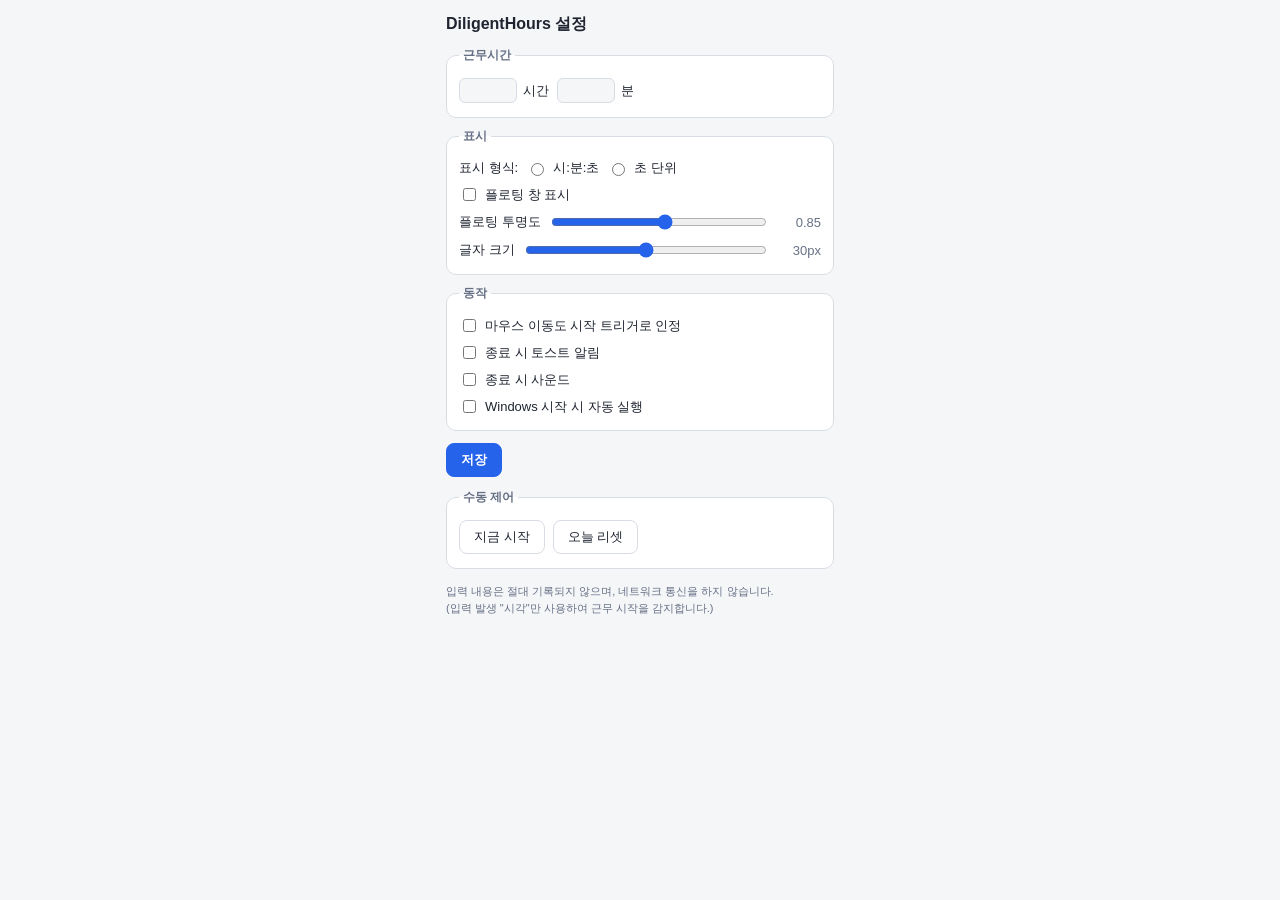
==== ui/settings.html @ b6fe373b "feat: DiligentHours v0.1 — 근무시간 카운트다운 데스크탑 타이머 당일 첫 키보드/마우스 전역 입력을 근무 시작으로 감지하여, 합의된 근무시간 (기본 9h)까지 " ====
<!doctype html>
<html lang="ko">
<head>
  <meta charset="utf-8" />
  <title>DiligentHours 설정</title>
  <link rel="stylesheet" href="style.css" />
</head>
<body class="settings-body">
  <main>
    <h1>DiligentHours 설정</h1>

    <fieldset>
      <legend>근무시간</legend>
      <div class="row">
        <label>
          <input type="number" id="hours" min="0" max="24" step="1" /> 시간
        </label>
        <label>
          <input type="number" id="minutes" min="0" max="59" step="1" /> 분
        </label>
      </div>
    </fieldset>

    <fieldset>
      <legend>표시</legend>
      <div class="row">
        <span>표시 형식:</span>
        <label><input type="radio" name="displayFormat" id="fmt-hms" value="hms" /> 시:분:초</label>
        <label><input type="radio" name="displayFormat" id="fmt-seconds" value="seconds" /> 초 단위</label>
      </div>
      <div class="row">
        <label><input type="checkbox" id="showFloating" /> 플로팅 창 표시</label>
      </div>
      <div class="row">
        <span>플로팅 투명도</span>
        <input type="range" id="opacity" min="0.15" max="1.0" step="0.05" />
        <span class="range-value" id="opacity-value">0.85</span>
      </div>
      <div class="row">
        <span>글자 크기</span>
        <input type="range" id="fontSize" min="16" max="64" step="1" />
        <span class="range-value" id="fontSize-value">30px</span>
      </div>
    </fieldset>

    <fieldset>
      <legend>동작</legend>
      <div class="row">
        <label><input type="checkbox" id="includeMouseMove" /> 마우스 이동도 시작 트리거로 인정</label>
      </div>
      <div class="row">
        <label><input type="checkbox" id="notifyToast" /> 종료 시 토스트 알림</label>
      </div>
      <div class="row">
        <label><input type="checkbox" id="notifySound" /> 종료 시 사운드</label>
      </div>
      <div class="row">
        <label><input type="checkbox" id="autostart" /> Windows 시작 시 자동 실행</label>
      </div>
    </fieldset>

    <div class="actions">
      <button id="save" class="primary" type="button">저장</button>
      <span id="save-feedback">저장됨</span>
    </div>

    <fieldset style="margin-top: 12px;">
      <legend>수동 제어</legend>
      <div class="row">
        <button id="manual-start" type="button">지금 시작</button>
        <button id="manual-reset" type="button">오늘 리셋</button>
      </div>
    </fieldset>

    <p class="privacy-note">
      입력 내용은 절대 기록되지 않으며, 네트워크 통신을 하지 않습니다.<br />
      (입력 발생 "시각"만 사용하여 근무 시작을 감지합니다.)
    </p>
  </main>
  <script src="settings.js"></script>
</body>
</html>
---- ui/style.css ----
/* ==========================================================================
   공통
   ========================================================================== */
* {
  box-sizing: border-box;
}

html,
body {
  margin: 0;
  padding: 0;
  height: 100%;
}

/* ==========================================================================
   플로팅 창 (index.html) — 투명 배경 위 반투명 카드
   ========================================================================== */
body.floating-body {
  background: transparent;
  overflow: hidden;
  user-select: none;
  -webkit-user-select: none;
  cursor: default;
}

body.floating-body #container {
  --opacity: 0.85;
  --font-size: 30px;
  width: 100vw;
  height: 100vh;
  display: flex;
  align-items: center;
  justify-content: center;
  border-radius: 14px;
  background: rgba(15, 23, 42, var(--opacity));
  transition: background 0.3s ease;
}

body.floating-body #time {
  font-family: "Cascadia Mono", Consolas, "SF Mono", "D2Coding", monospace;
  font-weight: 700;
  font-size: var(--font-size);
  color: #e2e8f0;
  text-shadow: 0 1px 3px rgba(0, 0, 0, 0.55);
  letter-spacing: 0.5px;
  white-space: nowrap;
  line-height: 1;
}

/* IDLE: 작고 흐리게 "대기 중" */
body.floating-body #container.idle #time {
  font-size: calc(var(--font-size) * 0.6);
  color: #94a3b8;
  font-weight: 500;
}

/* FINISHED: 붉은 펄스 글로우 하이라이트 */
body.floating-body #container.finished {
  animation: dh-pulse 1.2s ease-in-out infinite;
}

body.floating-body #container.finished #time {
  font-size: calc(var(--font-size) * 0.72);
  color: #fecaca;
}

@keyframes dh-pulse {
  0%,
  100% {
    background: rgba(127, 29, 29, var(--opacity));
    box-shadow: 0 0 0 0 rgba(239, 68, 68, 0);
  }
  50% {
    background: rgba(185, 28, 28, var(--opacity));
    box-shadow: 0 0 24px 6px rgba(239, 68, 68, 0.75);
  }
}

/* ==========================================================================
   설정 창 (settings.html) — 불투명, 라이트/다크 중립 폼
   ========================================================================== */
body.settings-body {
  --bg: #f5f6f8;
  --card: #ffffff;
  --text: #1f2430;
  --muted: #667085;
  --border: #d8dce3;
  --accent: #2563eb;
  --accent-text: #ffffff;
  background: var(--bg);
  color: var(--text);
  font-family: "Malgun Gothic", "Apple SD Gothic Neo", "Segoe UI", sans-serif;
  font-size: 13px;
  overflow-y: auto;
}

@media (prefers-color-scheme: dark) {
  body.settings-body {
    --bg: #16181d;
    --card: #1f232b;
    --text: #e6e8ee;
    --muted: #9aa3b2;
    --border: #343a46;
    --accent: #3b82f6;
  }
}

body.settings-body main {
  max-width: 420px;
  margin: 0 auto;
  padding: 14px 16px 18px;
}

body.settings-body h1 {
  font-size: 16px;
  margin: 0 0 12px;
}

body.settings-body fieldset {
  background: var(--card);
  border: 1px solid var(--border);
  border-radius: 10px;
  padding: 10px 12px;
  margin: 0 0 10px;
}

body.settings-body legend {
  font-weight: 700;
  font-size: 12px;
  color: var(--muted);
  padding: 0 4px;
}

body.settings-body .row {
  display: flex;
  align-items: center;
  gap: 8px;
  padding: 4px 0;
  flex-wrap: wrap;
}

body.settings-body label {
  display: flex;
  align-items: center;
  gap: 6px;
}

body.settings-body input[type="number"] {
  width: 58px;
  padding: 4px 6px;
  border: 1px solid var(--border);
  border-radius: 6px;
  background: var(--bg);
  color: var(--text);
}

body.settings-body input[type="range"] {
  flex: 1;
  min-width: 120px;
  accent-color: var(--accent);
}

body.settings-body input[type="checkbox"],
body.settings-body input[type="radio"] {
  accent-color: var(--accent);
}

body.settings-body .range-value {
  min-width: 44px;
  text-align: right;
  color: var(--muted);
  font-variant-numeric: tabular-nums;
}

body.settings-body .actions {
  display: flex;
  align-items: center;
  gap: 8px;
  margin-top: 12px;
}

body.settings-body button {
  padding: 7px 14px;
  border: 1px solid var(--border);
  border-radius: 8px;
  background: var(--card);
  color: var(--text);
  font-size: 13px;
  cursor: pointer;
}

body.settings-body button.primary {
  background: var(--accent);
  border-color: var(--accent);
  color: var(--accent-text);
  font-weight: 700;
}

body.settings-body button:hover {
  filter: brightness(1.05);
}

body.settings-body #save-feedback {
  color: #16a34a;
  font-weight: 700;
  opacity: 0;
  transition: opacity 0.25s ease;
}

body.settings-body #save-feedback.visible {
  opacity: 1;
}

body.settings-body .privacy-note {
  margin-top: 14px;
  font-size: 11px;
  color: var(--muted);
  line-height: 1.5;
}
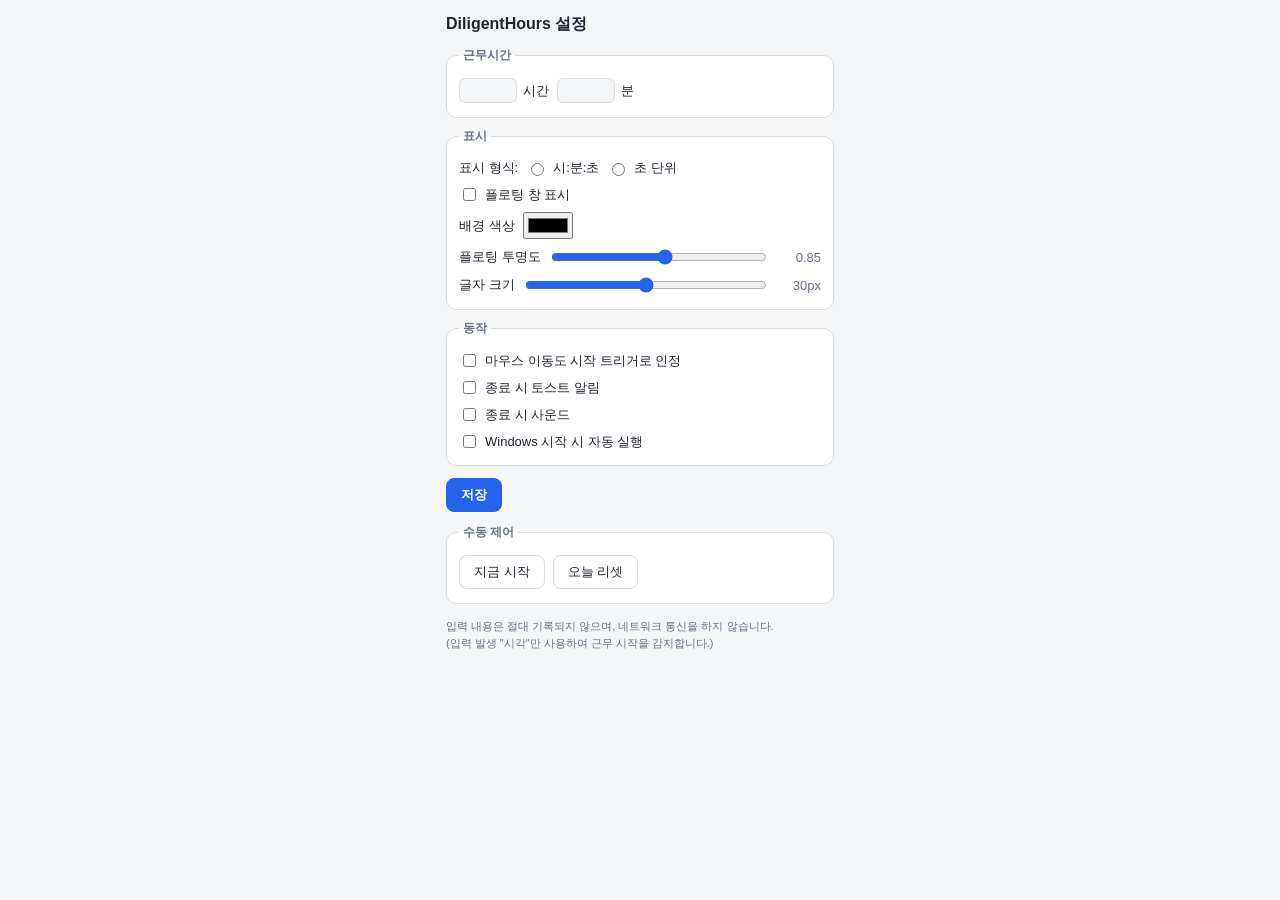
==== commit bfa4b66c: "feat(v0.2.1): 팝오버 우측 배치 · 종료시각 영속 · 배경색/투명도 · 여백 축소 - ⋯ 팝오버를 본 창을 가리지 않는 위치에 표시(기본 우측 → 좌/아래/위 폴백). " ====
--- a/ui/settings.html
+++ b/ui/settings.html
@@ -30,6 +30,10 @@
       </div>
       <div class="row">
         <label><input type="checkbox" id="showFloating" /> 플로팅 창 표시</label>
+      </div>
+      <div class="row">
+        <span>배경 색상</span>
+        <input type="color" id="bg-color" />
       </div>
       <div class="row">
         <span>플로팅 투명도</span>
--- a/ui/style.css
+++ b/ui/style.css
@@ -23,16 +23,28 @@
   cursor: default;
 }
 
+/* 배경색(RGB)·불투명도는 설정에서 온 값을 JS 가 CSS 변수로 주입한다.
+   기본값 = 기존 rgb(15,23,42) @ 0.85. */
+body.floating-body {
+  --dh-bg-rgb: 15, 23, 42;
+  --opacity: 0.85;
+}
+
 body.floating-body #container {
-  --opacity: 0.85;
   --font-size: 30px;
-  width: 100vw;
-  height: 100vh;
+  /* 팝오버가 열리면 창이 카드+패널을 아우르도록 커진다. 카드는 자기 자리에 고정되어야
+     하므로 절대 배치하고, JS 가 배치별 (left,top,폭,높이) 를 인라인으로 지정한다.
+     기본(컴팩트)은 창 전체를 채우는 300x110. */
+  position: absolute;
+  left: 0;
+  top: 0;
+  width: 300px;
+  height: 110px;
   display: flex;
   align-items: center;
   justify-content: center;
   border-radius: 14px;
-  background: rgba(15, 23, 42, var(--opacity));
+  background: rgba(var(--dh-bg-rgb), var(--opacity));
   transition: background 0.3s ease;
 }
 
@@ -74,6 +86,201 @@
     background: rgba(185, 28, 28, var(--opacity));
     box-shadow: 0 0 24px 6px rgba(239, 68, 68, 0.75);
   }
+}
+
+/* ==========================================================================
+   플로팅 창 — "⋯" 빠른 메뉴 버튼 + 팝오버 패널
+   ========================================================================== */
+body.floating-body #menu-btn {
+  position: absolute;
+  top: 4px;
+  right: 6px;
+  z-index: 20;
+  width: 22px;
+  height: 22px;
+  padding: 0;
+  border: none;
+  border-radius: 6px;
+  background: rgba(148, 163, 184, 0.14);
+  color: #cbd5e1;
+  font-size: 16px;
+  line-height: 1;
+  font-weight: 700;
+  cursor: pointer;
+  opacity: 0.55;
+  transition: opacity 0.15s ease, background 0.15s ease;
+  /* 드래그 영역에 포함되지 않도록 명시 */
+  -webkit-app-region: no-drag;
+}
+
+body.floating-body #menu-btn:hover {
+  opacity: 1;
+  background: rgba(148, 163, 184, 0.28);
+}
+
+body.floating-body #menu-btn.open {
+  opacity: 1;
+  background: rgba(148, 163, 184, 0.32);
+}
+
+body.floating-body #popover {
+  position: absolute;
+  left: 0;
+  top: 0;
+  z-index: 15;
+  width: 260px;
+  padding: 5px 6px 6px;
+  border-radius: 12px;
+  /* 카드와 동일한 배경색을 쓰되 가독성을 위해 약간 더 진하게(불투명도 하한 보정). */
+  background: rgba(var(--dh-bg-rgb), min(1, calc(var(--opacity) + 0.12)));
+  border: 1px solid rgba(148, 163, 184, 0.18);
+  box-shadow: 0 10px 30px rgba(0, 0, 0, 0.5);
+  color: #e2e8f0;
+  font-family: "Malgun Gothic", "Apple SD Gothic Neo", "Segoe UI", sans-serif;
+  font-size: 12px;
+  -webkit-app-region: no-drag;
+  /* 컨트롤이 화면보다 커지면 스크롤 (배치가 완전히 안 맞을 때의 폴백) */
+  max-height: calc(100vh - 12px);
+  overflow-y: auto;
+}
+
+body.floating-body #popover[hidden] {
+  display: none;
+}
+
+body.floating-body .pop-section {
+  margin-bottom: 5px;
+}
+
+body.floating-body .pop-section:last-child {
+  margin-bottom: 0;
+}
+
+body.floating-body .pop-label {
+  font-size: 11px;
+  font-weight: 700;
+  color: #94a3b8;
+  margin-bottom: 3px;
+}
+
+body.floating-body .pop-row {
+  display: flex;
+  gap: 5px;
+}
+
+body.floating-body .pop-row label {
+  display: flex;
+  align-items: center;
+  gap: 3px;
+  color: #cbd5e1;
+}
+
+body.floating-body #popover input[type="number"] {
+  width: 52px;
+  padding: 2px 3px;
+  border: 1px solid rgba(148, 163, 184, 0.28);
+  border-radius: 6px;
+  background: rgba(2, 6, 23, 0.6);
+  color: #e2e8f0;
+  font-size: 12px;
+  font-variant-numeric: tabular-nums;
+}
+
+body.floating-body .pop-seg {
+  display: flex;
+  gap: 3px;
+}
+
+body.floating-body .seg-btn {
+  flex: 1;
+  padding: 3px 4px;
+  border: 1px solid rgba(148, 163, 184, 0.28);
+  border-radius: 7px;
+  background: rgba(2, 6, 23, 0.5);
+  color: #cbd5e1;
+  font-size: 12px;
+  cursor: pointer;
+  transition: background 0.15s ease, border-color 0.15s ease;
+}
+
+body.floating-body .seg-btn:hover {
+  background: rgba(148, 163, 184, 0.15);
+}
+
+body.floating-body .seg-btn[aria-checked="true"] {
+  background: #2563eb;
+  border-color: #2563eb;
+  color: #ffffff;
+  font-weight: 700;
+}
+
+body.floating-body .pop-actions {
+  display: flex;
+  flex-direction: column;
+  gap: 4px;
+}
+
+body.floating-body .pop-btn {
+  width: 100%;
+  padding: 4px 5px;
+  border: 1px solid rgba(148, 163, 184, 0.28);
+  border-radius: 7px;
+  background: rgba(2, 6, 23, 0.5);
+  color: #e2e8f0;
+  font-size: 12px;
+  cursor: pointer;
+  transition: background 0.15s ease, border-color 0.15s ease, color 0.15s ease;
+}
+
+body.floating-body .pop-btn:hover {
+  background: rgba(148, 163, 184, 0.15);
+}
+
+body.floating-body .pop-btn.danger {
+  color: #fca5a5;
+  border-color: rgba(248, 113, 113, 0.35);
+}
+
+body.floating-body .pop-btn.danger:hover {
+  background: rgba(127, 29, 29, 0.4);
+  color: #fecaca;
+}
+
+/* "적용" — 행 안에 들어가는 좁은 버튼 (전체폭 X) */
+body.floating-body .pop-btn-inline {
+  width: auto;
+  flex: 0 0 auto;
+  padding: 2px 6px;
+  margin-left: auto;
+}
+
+/* 종료 시각 도움말 (작고 흐리게) */
+body.floating-body .pop-hint {
+  margin-top: 3px;
+  font-size: 10px;
+  color: #64748b;
+  line-height: 1.4;
+}
+
+/* 종료 섹션 — 구분선으로 시각적 분리 */
+body.floating-body .pop-quit-section {
+  margin-top: 5px;
+  padding-top: 5px;
+  border-top: 1px solid rgba(148, 163, 184, 0.16);
+}
+
+/* 종료 버튼 — 터미널 액션. 초기화(danger)보다 진한 빨강 톤으로 구분 */
+body.floating-body .pop-btn.quit {
+  color: #fecaca;
+  background: rgba(127, 29, 29, 0.35);
+  border-color: rgba(220, 38, 38, 0.55);
+  font-weight: 700;
+}
+
+body.floating-body .pop-btn.quit:hover {
+  background: rgba(185, 28, 28, 0.6);
+  border-color: rgba(239, 68, 68, 0.75);
+  color: #ffffff;
 }
 
 /* ==========================================================================
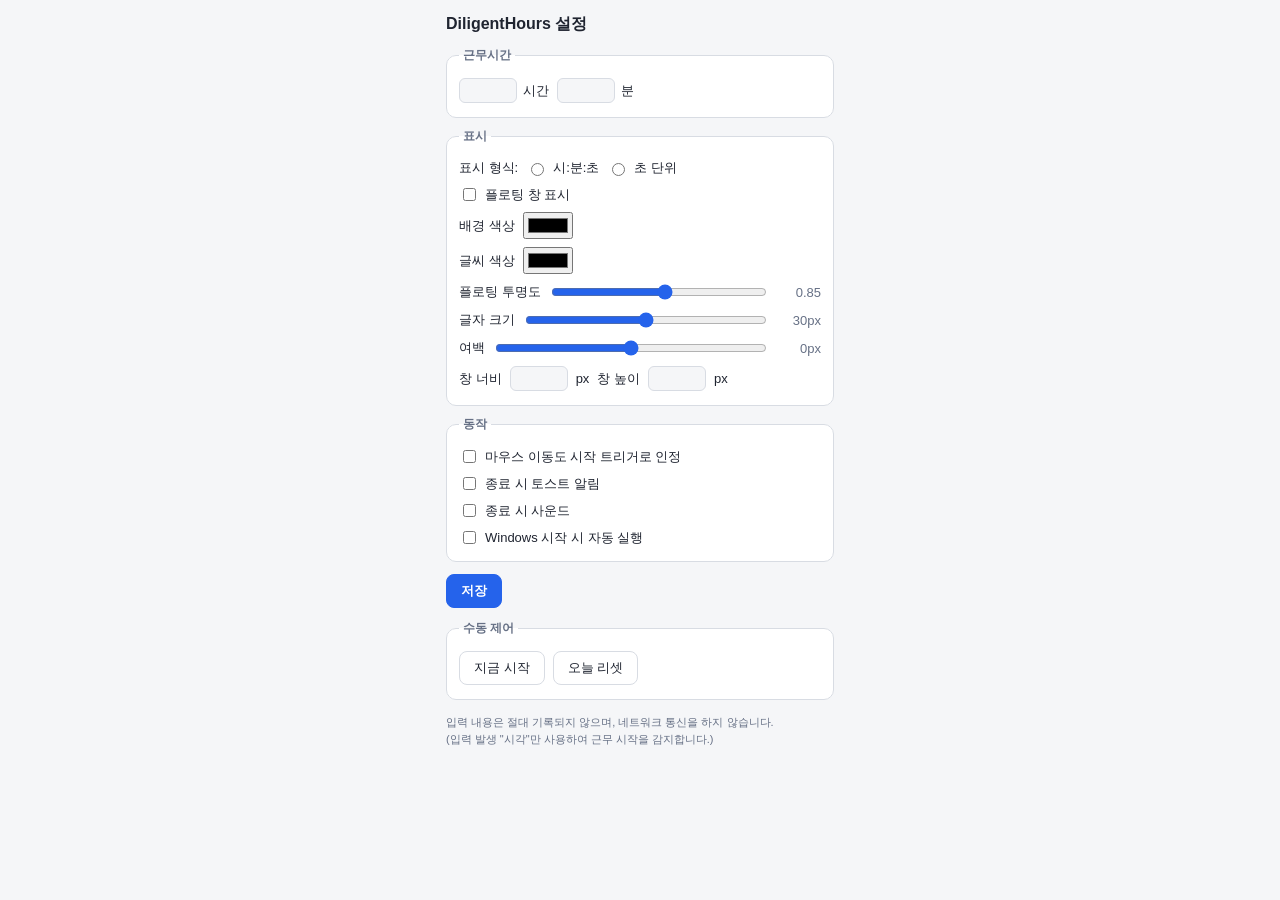
==== commit 16354112: "feat(v0.3.1): 창 크기·글씨 색상·여백 조절 설정 추가 설정 창에 외형 조절 3종 추가(모두 영속):  - 글씨 색상(floatingTextColor) — 배경색과 별개" ====
--- a/ui/settings.html
+++ b/ui/settings.html
@@ -36,6 +36,10 @@
         <input type="color" id="bg-color" />
       </div>
       <div class="row">
+        <span>글씨 색상</span>
+        <input type="color" id="text-color" />
+      </div>
+      <div class="row">
         <span>플로팅 투명도</span>
         <input type="range" id="opacity" min="0.15" max="1.0" step="0.05" />
         <span class="range-value" id="opacity-value">0.85</span>
@@ -44,6 +48,17 @@
         <span>글자 크기</span>
         <input type="range" id="fontSize" min="16" max="64" step="1" />
         <span class="range-value" id="fontSize-value">30px</span>
+      </div>
+      <div class="row">
+        <span>여백</span>
+        <input type="range" id="padding" min="0" max="40" step="1" />
+        <span class="range-value" id="padding-value">0px</span>
+      </div>
+      <div class="row">
+        <span>창 너비</span>
+        <input type="number" id="win-width" min="160" max="800" step="1" /> px
+        <span>창 높이</span>
+        <input type="number" id="win-height" min="70" max="400" step="1" /> px
       </div>
     </fieldset>
 
--- a/ui/style.css
+++ b/ui/style.css
@@ -28,6 +28,9 @@
 body.floating-body {
   --dh-bg-rgb: 15, 23, 42;
   --opacity: 0.85;
+  /* 글씨 색상 / 카드 여백 — JS 가 설정값으로 덮어쓴다. 기본값 = 기존 스타일. */
+  --dh-text-color: #e2e8f0;
+  --dh-pad: 0px;
 }
 
 body.floating-body #container {
@@ -38,8 +41,9 @@
   position: absolute;
   left: 0;
   top: 0;
-  width: 300px;
-  height: 110px;
+  width: var(--dh-w, 300px);
+  height: var(--dh-h, 110px);
+  padding: var(--dh-pad, 0px);
   display: flex;
   align-items: center;
   justify-content: center;
@@ -52,7 +56,7 @@
   font-family: "Cascadia Mono", Consolas, "SF Mono", "D2Coding", monospace;
   font-weight: 700;
   font-size: var(--font-size);
-  color: #e2e8f0;
+  color: var(--dh-text-color, #e2e8f0);
   text-shadow: 0 1px 3px rgba(0, 0, 0, 0.55);
   letter-spacing: 0.5px;
   white-space: nowrap;
@@ -86,6 +90,14 @@
     background: rgba(185, 28, 28, var(--opacity));
     box-shadow: 0 0 24px 6px rgba(239, 68, 68, 0.75);
   }
+}
+
+/* 워터마크 모드(클릭-스루) 활성 시 은은한 시각 큐 — 점선 테두리.
+   클릭-스루 자체는 백엔드 set_ignore_cursor_events 가 담당하므로 여기서는
+   pointer-events 를 절대 건드리지 않는다(알려진 broken 조합 회피). */
+body.floating-body.watermark #container {
+  outline: 1px dashed rgba(148, 163, 184, 0.35);
+  outline-offset: -2px;
 }
 
 /* ==========================================================================
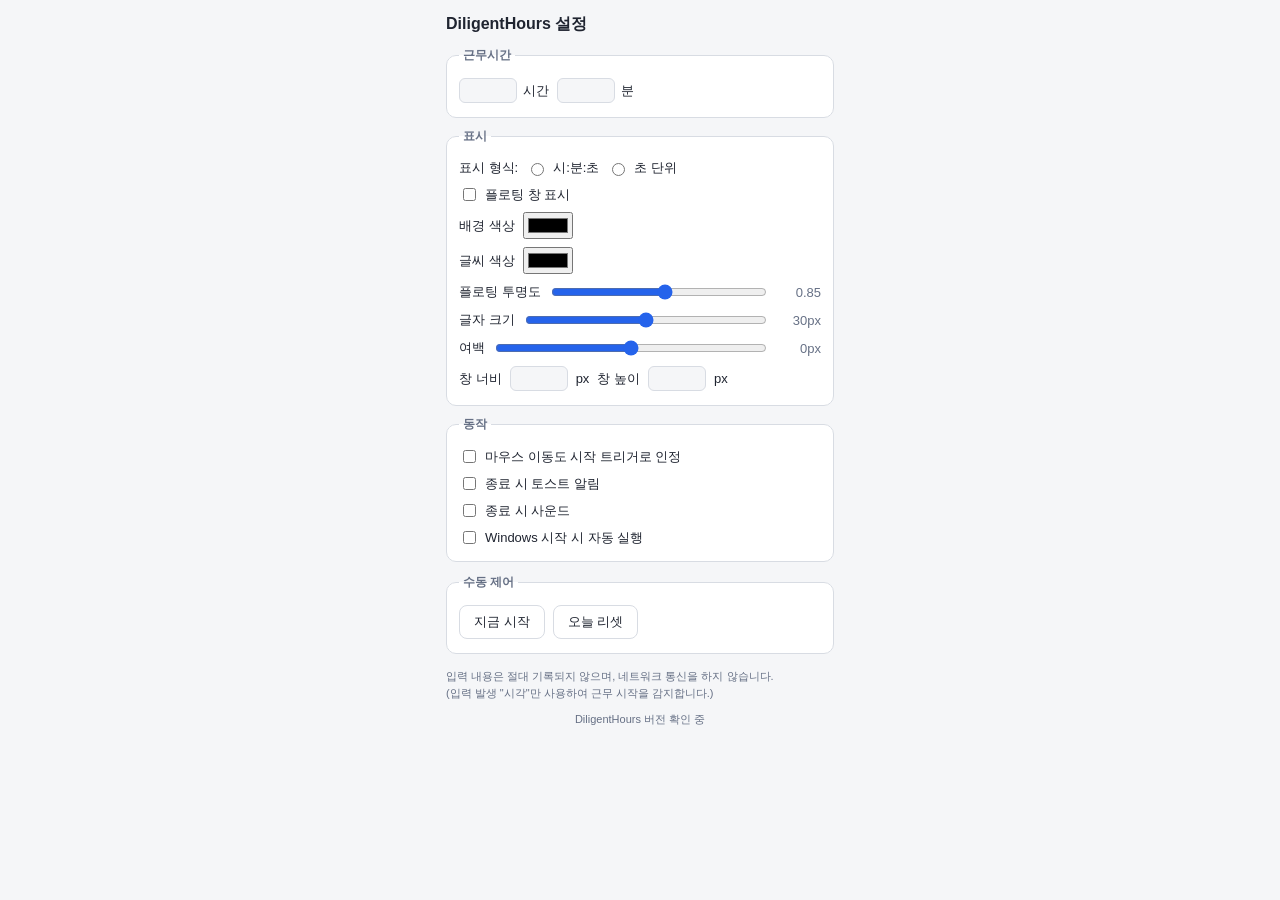
==== commit 1a5d45e1: "feat(v0.4.0): 플로팅 창 복구와 설정 즉시 적용" ====
--- a/ui/settings.html
+++ b/ui/settings.html
@@ -78,11 +78,6 @@
       </div>
     </fieldset>
 
-    <div class="actions">
-      <button id="save" class="primary" type="button">저장</button>
-      <span id="save-feedback">저장됨</span>
-    </div>
-
     <fieldset style="margin-top: 12px;">
       <legend>수동 제어</legend>
       <div class="row">
@@ -95,6 +90,7 @@
       입력 내용은 절대 기록되지 않으며, 네트워크 통신을 하지 않습니다.<br />
       (입력 발생 "시각"만 사용하여 근무 시작을 감지합니다.)
     </p>
+    <p class="version-note">DiligentHours <span id="app-version">버전 확인 중</span></p>
   </main>
   <script src="settings.js"></script>
 </body>
--- a/ui/style.css
+++ b/ui/style.css
@@ -391,13 +391,6 @@
   font-variant-numeric: tabular-nums;
 }
 
-body.settings-body .actions {
-  display: flex;
-  align-items: center;
-  gap: 8px;
-  margin-top: 12px;
-}
-
 body.settings-body button {
   padding: 7px 14px;
   border: 1px solid var(--border);
@@ -408,26 +401,8 @@
   cursor: pointer;
 }
 
-body.settings-body button.primary {
-  background: var(--accent);
-  border-color: var(--accent);
-  color: var(--accent-text);
-  font-weight: 700;
-}
-
 body.settings-body button:hover {
   filter: brightness(1.05);
-}
-
-body.settings-body #save-feedback {
-  color: #16a34a;
-  font-weight: 700;
-  opacity: 0;
-  transition: opacity 0.25s ease;
-}
-
-body.settings-body #save-feedback.visible {
-  opacity: 1;
 }
 
 body.settings-body .privacy-note {
@@ -436,3 +411,10 @@
   color: var(--muted);
   line-height: 1.5;
 }
+
+body.settings-body .version-note {
+  margin: 8px 0 0;
+  text-align: center;
+  font-size: 11px;
+  color: var(--muted);
+}
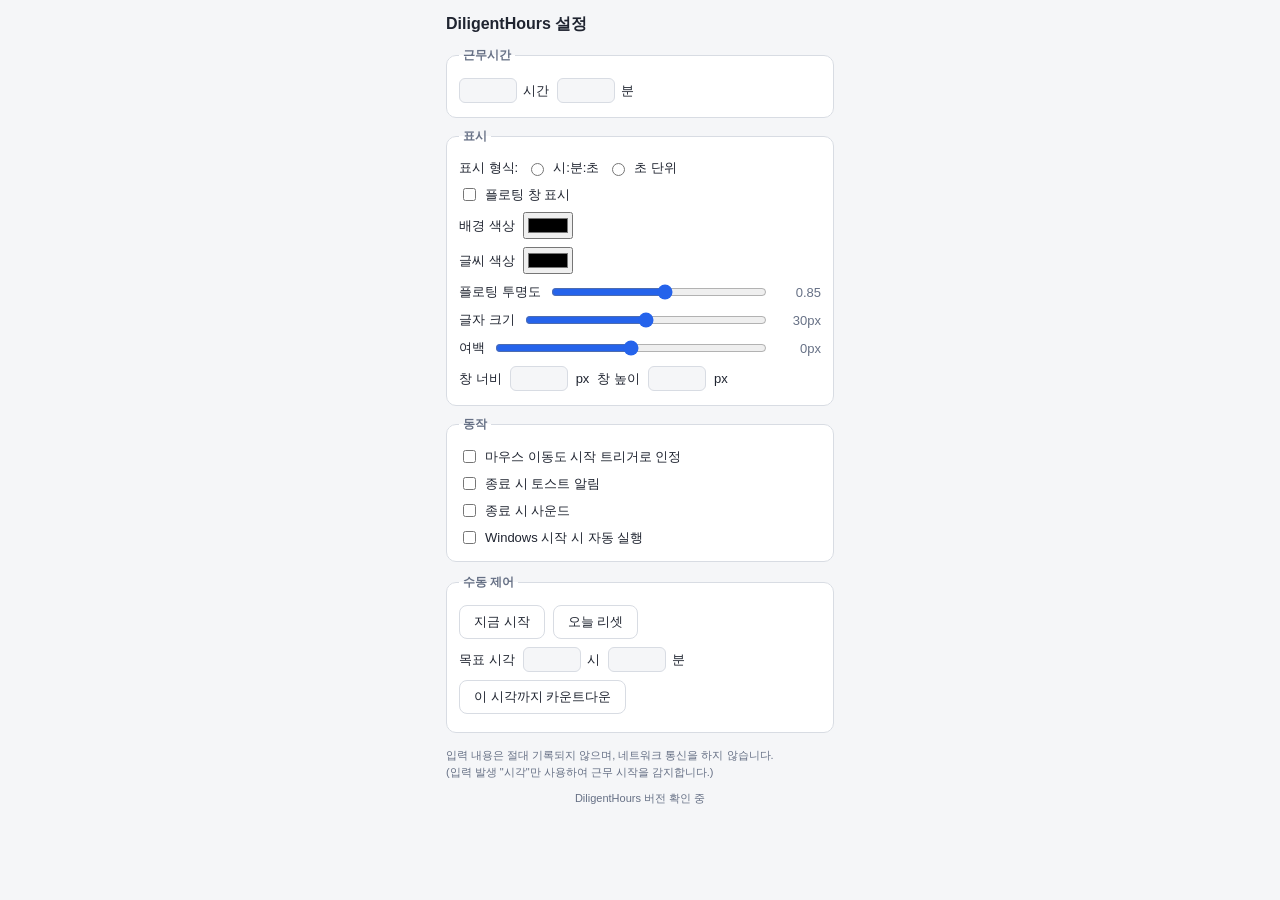
==== commit 4ce2c12d: "feat(v0.5.0): 설정 창 수동 제어에 "목표 시각까지 카운트다운" 추가 근무 시작을 놓친 채 앱을 근무 중간에 켜면 "지금 시작"은 지금 + 근무시간을 종료 시각으로 잡아" ====
--- a/ui/settings.html
+++ b/ui/settings.html
@@ -84,6 +84,13 @@
         <button id="manual-start" type="button">지금 시작</button>
         <button id="manual-reset" type="button">오늘 리셋</button>
       </div>
+      <div class="row">
+        <span>목표 시각</span>
+        <label><input type="number" id="target-hours" min="0" max="23" step="1" inputmode="numeric" /> 시</label>
+        <label><input type="number" id="target-minutes" min="0" max="59" step="1" inputmode="numeric" /> 분</label>
+        <button id="target-apply" type="button">이 시각까지 카운트다운</button>
+      </div>
+      <div class="row-hint" id="target-hint"></div>
     </fieldset>
 
     <p class="privacy-note">
--- a/ui/style.css
+++ b/ui/style.css
@@ -405,6 +405,13 @@
   filter: brightness(1.05);
 }
 
+body.settings-body .row-hint {
+  padding: 2px 0 2px;
+  font-size: 11px;
+  color: var(--muted);
+  line-height: 1.5;
+}
+
 body.settings-body .privacy-note {
   margin-top: 14px;
   font-size: 11px;
